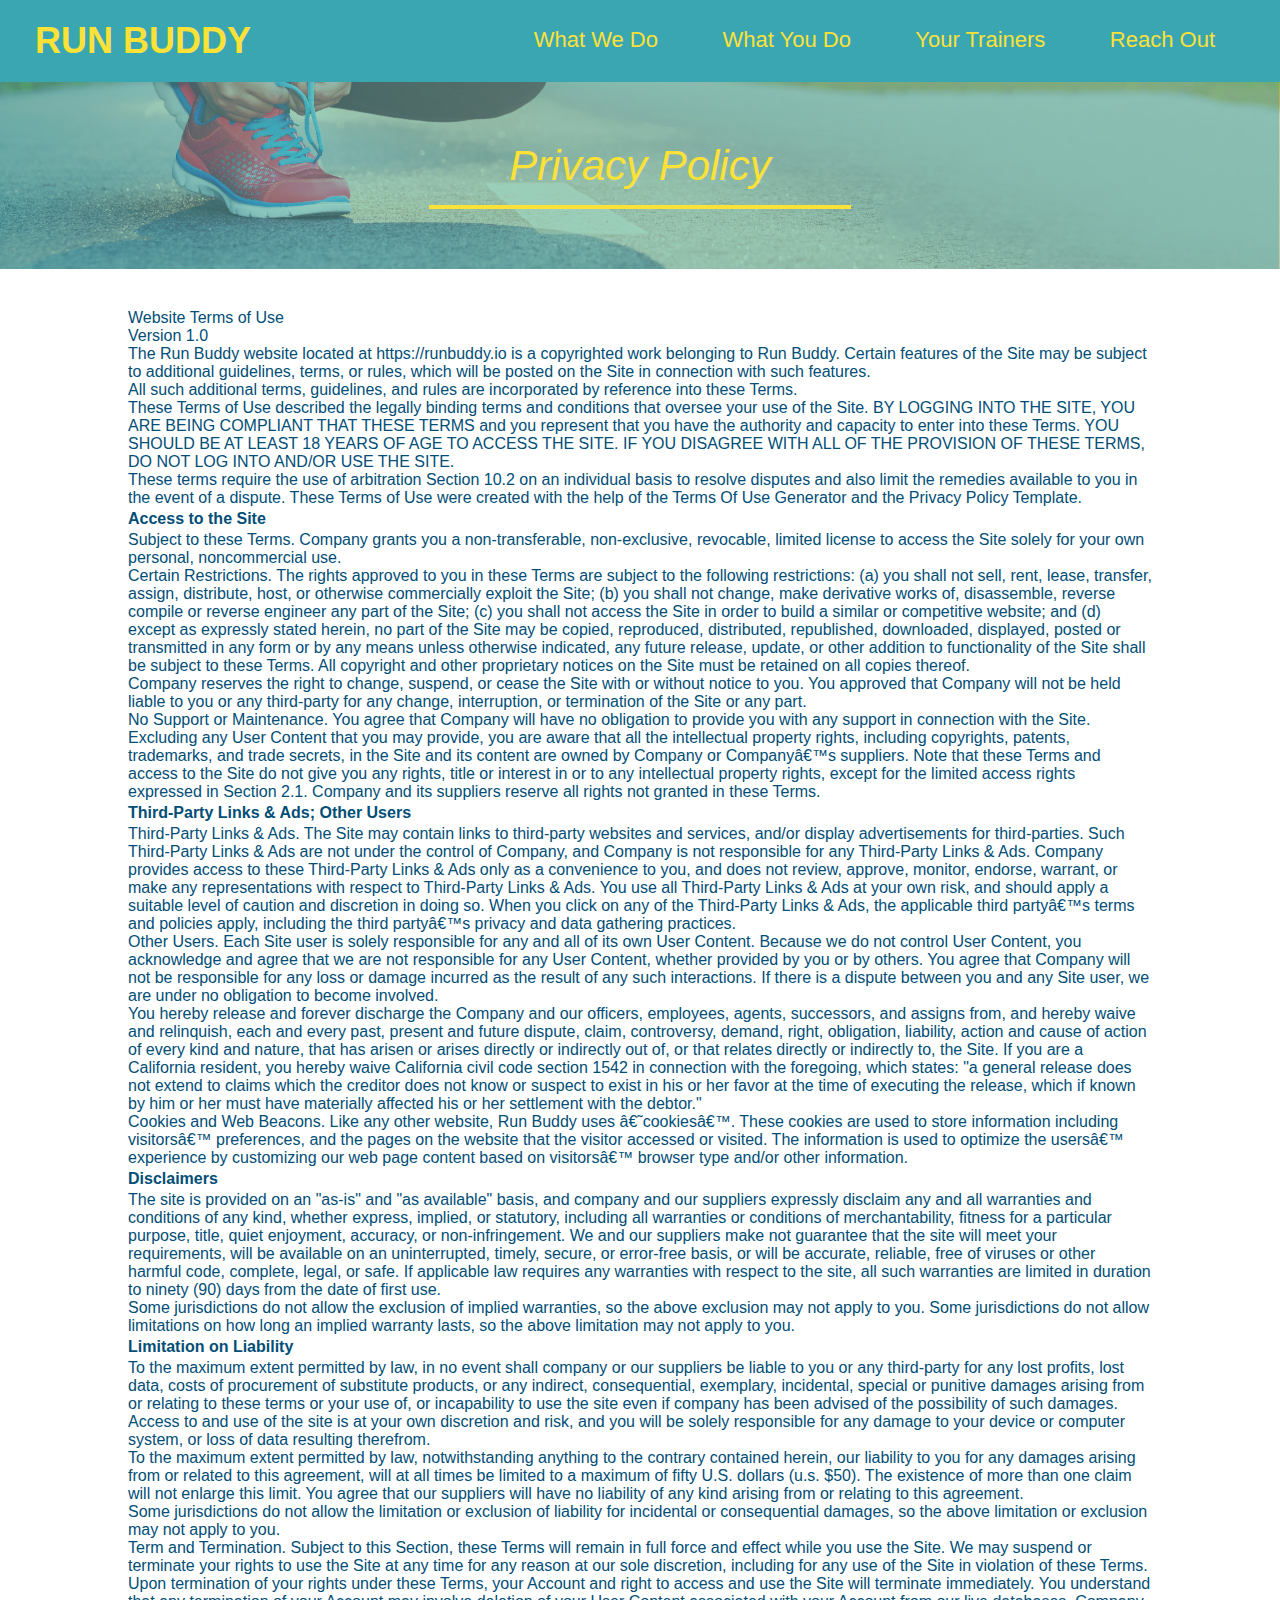
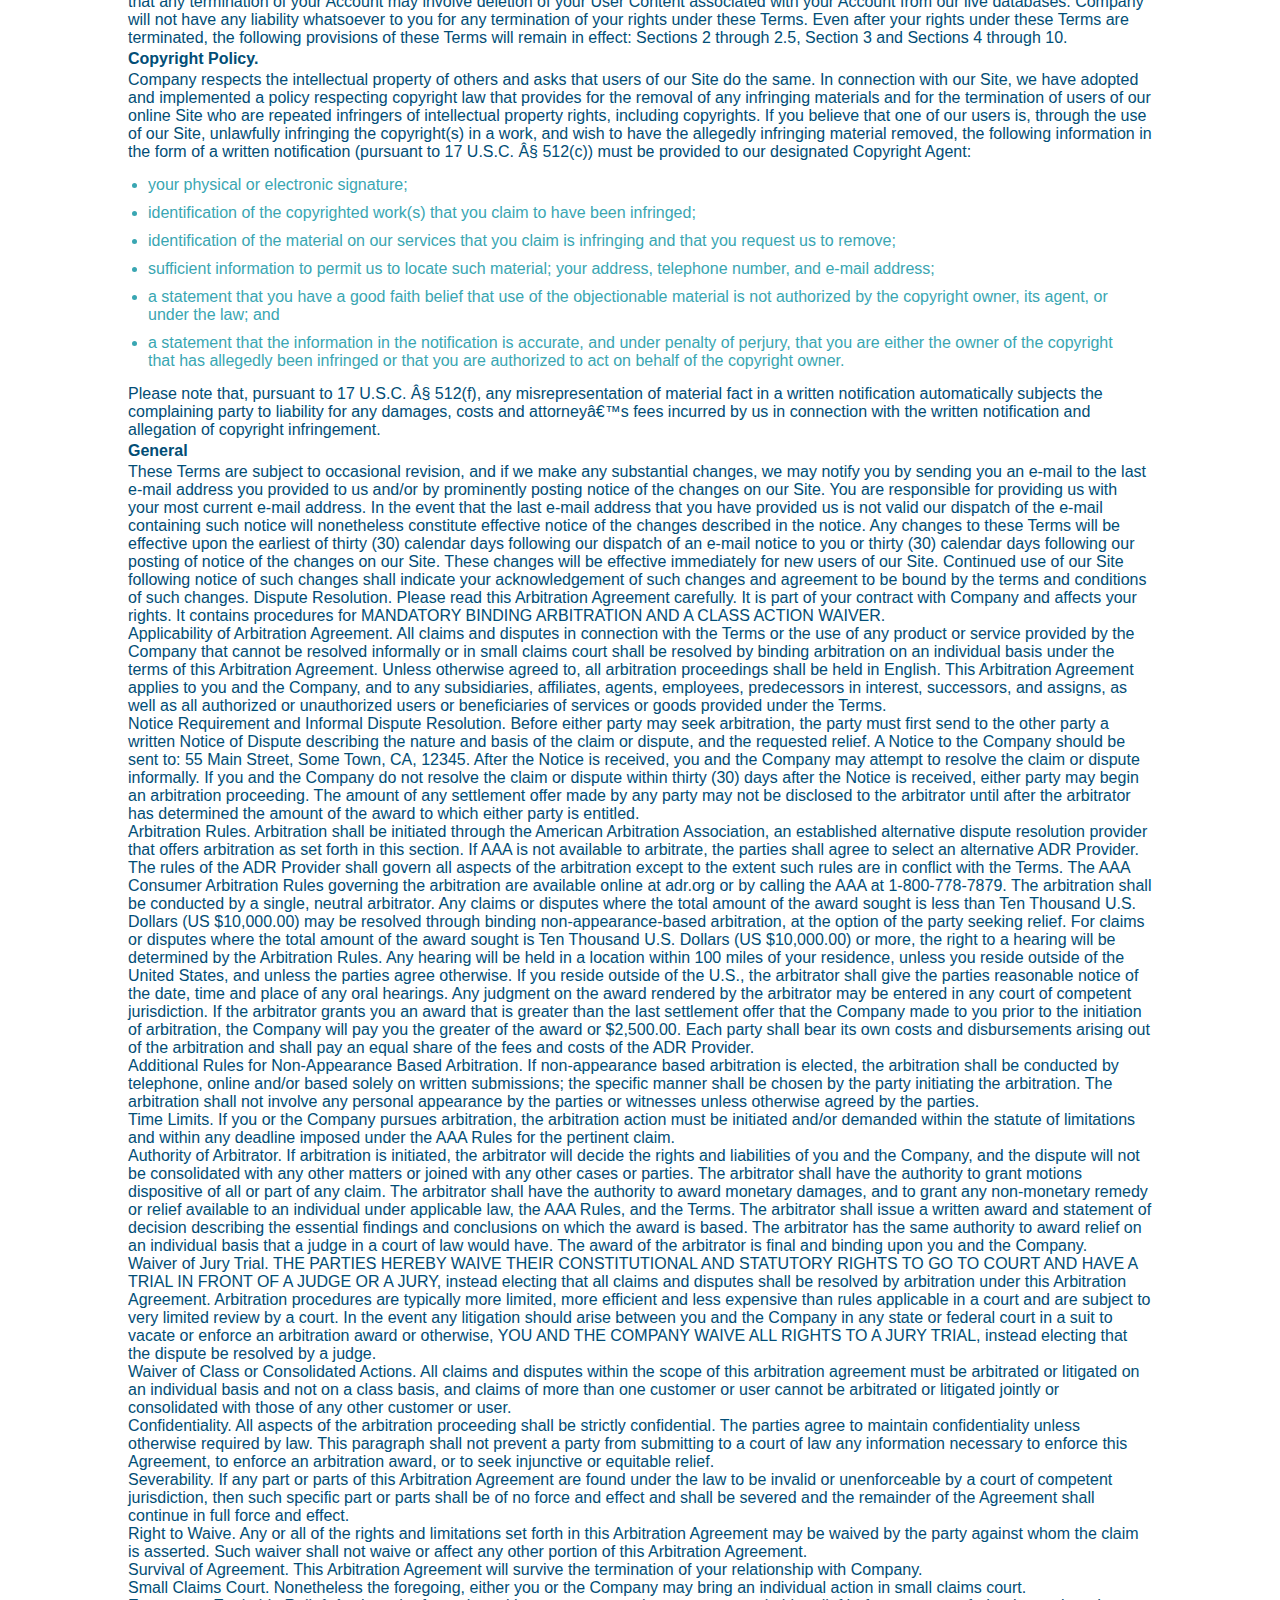
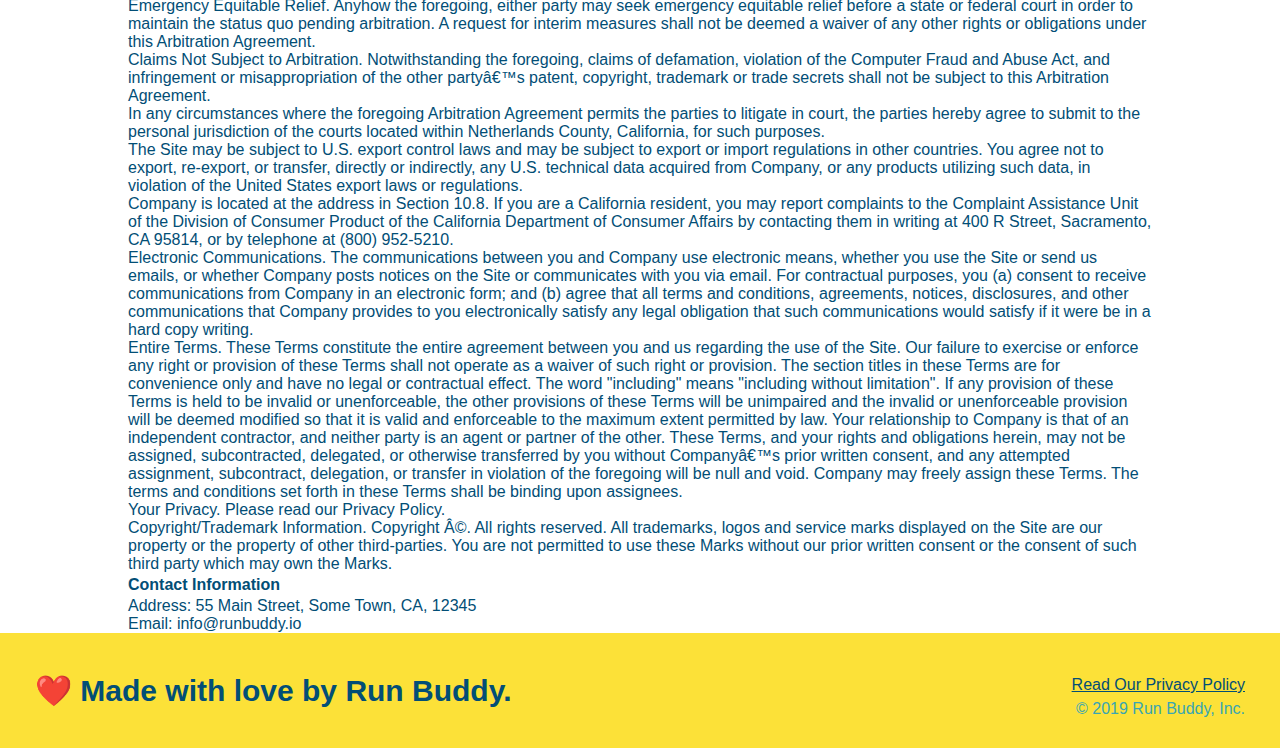
==== privacy-policy.html @ bd20d8b0 "privacy policy" ====
<!DOCTYPE html>
<html lang="en" html>
    <head>
        <meta charset="UTF-8"/>
        <link rel="stylesheet" href="./assets/css/style.css">
        <link rel="stylesheet" href="./assets/css/secondary-styles.css">
        <title>Privacy Policy - Run Buddy</title>
    </head>
    <body>
        <header>
            <h1>
                <a href="./index.html/">RUN BUDDY</a>
            </h1>
            <nav>
                <ul>
                    <li>
                        <a href="./index.html#what-we-do">What We Do</a>
                    </li>
                    <li>
                        <a href="./index.html#what-you-do">What You Do</a>
                    </li>
                    <li>
                        <a href="./index.html#your-trainers">Your Trainers</a>
                    </li>
                    <li>
                        <a href="./index.html#reach-out">Reach Out</a>
                    </li>
                </ul>
            </nav>
        </header>

        <section class="hero">
            <h2 class="page-title">
                Privacy Policy
            </h2>
        </section>

        <article class="secondary-content">
            <p>
                Website Terms of Use
              </p>
        
              <p>
                Version 1.0
              </p>
        
              <p>
                The Run Buddy website located at https://runbuddy.io is a copyrighted work belonging to Run Buddy. Certain
                features of the Site may be subject to additional guidelines, terms, or rules, which will be posted on the Site
                in connection with such features.
              </p>
        
              <p>
                All such additional terms, guidelines, and rules are incorporated by reference into these Terms.
              </p>
        
              <p>
                These Terms of Use described the legally binding terms and conditions that oversee your use of the Site. BY
                LOGGING INTO THE SITE, YOU ARE BEING COMPLIANT THAT THESE TERMS and you represent that you have the authority
                and capacity to enter into these Terms. YOU SHOULD BE AT LEAST 18 YEARS OF AGE TO ACCESS THE SITE. IF YOU
                DISAGREE WITH ALL OF THE PROVISION OF THESE TERMS, DO NOT LOG INTO AND/OR USE THE SITE.
              </p>
        
              <p>
                These terms require the use of arbitration Section 10.2 on an individual basis to resolve disputes and also
                limit the remedies available to you in the event of a dispute. These Terms of Use were created with the help of
                the Terms Of Use Generator and the Privacy Policy Template.
              </p>
        
              <h3>
                Access to the Site
              </h3>
        
              <p>
                Subject to these Terms. Company grants you a non-transferable, non-exclusive, revocable, limited license to
                access the Site solely for your own personal, noncommercial use.
              </p>
        
              <p>
                Certain Restrictions. The rights approved to you in these Terms are subject to the following restrictions: (a)
                you shall not sell, rent, lease, transfer, assign, distribute, host, or otherwise commercially exploit the Site;
                (b) you shall not change, make derivative works of, disassemble, reverse compile or reverse engineer any part of
                the Site; (c) you shall not access the Site in order to build a similar or competitive website; and (d) except
                as expressly stated herein, no part of the Site may be copied, reproduced, distributed, republished, downloaded,
                displayed, posted or transmitted in any form or by any means unless otherwise indicated, any future release,
                update, or other addition to functionality of the Site shall be subject to these Terms. All copyright and other
                proprietary notices on the Site must be retained on all copies thereof.
              </p>
        
              <p>
                Company reserves the right to change, suspend, or cease the Site with or without notice to you. You approved
                that Company will not be held liable to you or any third-party for any change, interruption, or termination of
                the Site or any part.
              </p>
        
              <p>
                No Support or Maintenance. You agree that Company will have no obligation to provide you with any support in
                connection with the Site.
              </p>
        
              <p>
                Excluding any User Content that you may provide, you are aware that all the intellectual property rights,
                including copyrights, patents, trademarks, and trade secrets, in the Site and its content are owned by Company
                or Companyâ€™s suppliers. Note that these Terms and access to the Site do not give you any rights, title or
                interest in or to any intellectual property rights, except for the limited access rights expressed in Section
                2.1. Company and its suppliers reserve all rights not granted in these Terms.
              </p>
        
              <h3>
                Third-Party Links & Ads; Other Users
              </h3>
        
              <p>
                Third-Party Links & Ads. The Site may contain links to third-party websites and services, and/or display
                advertisements for third-parties. Such Third-Party Links & Ads are not under the control of Company, and Company
                is not responsible for any Third-Party Links & Ads. Company provides access to these Third-Party Links & Ads
                only as a convenience to you, and does not review, approve, monitor, endorse, warrant, or make any
                representations with respect to Third-Party Links & Ads. You use all Third-Party Links & Ads at your own risk,
                and should apply a suitable level of caution and discretion in doing so. When you click on any of the
                Third-Party Links & Ads, the applicable third partyâ€™s terms and policies apply, including the third partyâ€™s
                privacy and data gathering practices.
              </p>
        
              <p>
                Other Users. Each Site user is solely responsible for any and all of its own User Content. Because we do not
                control User Content, you acknowledge and agree that we are not responsible for any User Content, whether
                provided by you or by others. You agree that Company will not be responsible for any loss or damage incurred as
                the result of any such interactions. If there is a dispute between you and any Site user, we are under no
                obligation to become involved.
              </p>
        
              <p>
                You hereby release and forever discharge the Company and our officers, employees, agents, successors, and
                assigns from, and hereby waive and relinquish, each and every past, present and future dispute, claim,
                controversy, demand, right, obligation, liability, action and cause of action of every kind and nature, that has
                arisen or arises directly or indirectly out of, or that relates directly or indirectly to, the Site. If you are
                a California resident, you hereby waive California civil code section 1542 in connection with the foregoing,
                which states: "a general release does not extend to claims which the creditor does not know or suspect to exist
                in his or her favor at the time of executing the release, which if known by him or her must have materially
                affected his or her settlement with the debtor."
              </p>
        
              <p>
                Cookies and Web Beacons. Like any other website, Run Buddy uses â€˜cookiesâ€™. These cookies are used to store
                information including visitorsâ€™ preferences, and the pages on the website that the visitor accessed or visited.
                The information is used to optimize the usersâ€™ experience by customizing our web page content based on visitorsâ€™
                browser type and/or other information.
              </p>
        
              <h3>
                Disclaimers
              </h3>
        
              <p>
                The site is provided on an "as-is" and "as available" basis, and company and our suppliers expressly disclaim
                any and all warranties and conditions of any kind, whether express, implied, or statutory, including all
                warranties or conditions of merchantability, fitness for a particular purpose, title, quiet enjoyment, accuracy,
                or non-infringement. We and our suppliers make not guarantee that the site will meet your requirements, will be
                available on an uninterrupted, timely, secure, or error-free basis, or will be accurate, reliable, free of
                viruses or other harmful code, complete, legal, or safe. If applicable law requires any warranties with respect
                to the site, all such warranties are limited in duration to ninety (90) days from the date of first use.
              </p>
        
              <p>
                Some jurisdictions do not allow the exclusion of implied warranties, so the above exclusion may not apply to
                you. Some jurisdictions do not allow limitations on how long an implied warranty lasts, so the above limitation
                may not apply to you.
              </p>
        
              <h3>
                Limitation on Liability
              </h3>
        
              <p>
                To the maximum extent permitted by law, in no event shall company or our suppliers be liable to you or any
                third-party for any lost profits, lost data, costs of procurement of substitute products, or any indirect,
                consequential, exemplary, incidental, special or punitive damages arising from or relating to these terms or
                your use of, or incapability to use the site even if company has been advised of the possibility of such
                damages. Access to and use of the site is at your own discretion and risk, and you will be solely responsible
                for any damage to your device or computer system, or loss of data resulting therefrom.
              </p>
        
              <p>
                To the maximum extent permitted by law, notwithstanding anything to the contrary contained herein, our liability
                to you for any damages arising from or related to this agreement, will at all times be limited to a maximum of
                fifty U.S. dollars (u.s. $50). The existence of more than one claim will not enlarge this limit. You agree that
                our suppliers will have no liability of any kind arising from or relating to this agreement.
              </p>
        
              <p>
                Some jurisdictions do not allow the limitation or exclusion of liability for incidental or consequential
                damages, so the above limitation or exclusion may not apply to you.
              </p>
        
              <p>
                Term and Termination. Subject to this Section, these Terms will remain in full force and effect while you use
                the Site. We may suspend or terminate your rights to use the Site at any time for any reason at our sole
                discretion, including for any use of the Site in violation of these Terms. Upon termination of your rights under
                these Terms, your Account and right to access and use the Site will terminate immediately. You understand that
                any termination of your Account may involve deletion of your User Content associated with your Account from our
                live databases. Company will not have any liability whatsoever to you for any termination of your rights under
                these Terms. Even after your rights under these Terms are terminated, the following provisions of these Terms
                will remain in effect: Sections 2 through 2.5, Section 3 and Sections 4 through 10.
              </p>
        
              <h3>
                Copyright Policy.
              </h3>
        
              <p>
                Company respects the intellectual property of others and asks that users of our Site do the same. In connection
                with our Site, we have adopted and implemented a policy respecting copyright law that provides for the removal
                of any infringing materials and for the termination of users of our online Site who are repeated infringers of
                intellectual property rights, including copyrights. If you believe that one of our users is, through the use of
                our Site, unlawfully infringing the copyright(s) in a work, and wish to have the allegedly infringing material
                removed, the following information in the form of a written notification (pursuant to 17 U.S.C. Â§ 512(c)) must
                be provided to our designated Copyright Agent:
              </p>
        
              <ul>
                <li>
                  your physical or electronic signature;
                </li>
                <li>
                  identification of the copyrighted work(s) that you claim to have been infringed;
                </li>
                <li>
                  identification of the material on our services that you claim is infringing and that you request us to remove;
                </li>
                <li>
                  sufficient information to permit us to locate such material; your address, telephone number, and e-mail
                  address;
                </li>
                <li>
                  a statement that you have a good faith belief that use of the objectionable material is not authorized by the
                  copyright owner, its agent, or under the law; and
                </li>
                <li>
                  a statement that the information in the notification is accurate, and under penalty of perjury, that you are
                  either the owner of the copyright that has allegedly been infringed or that you are authorized to act on
                  behalf of the copyright owner.
                </li>
              </ul>
        
              <p>
                Please note that, pursuant to 17 U.S.C. Â§ 512(f), any misrepresentation of material fact in a written
                notification automatically subjects the complaining party to liability for any damages, costs and attorneyâ€™s
                fees incurred by us in connection with the written notification and allegation of copyright infringement.
              </p>
        
              <h3>
                General
              </h3>
        
              <p>
                These Terms are subject to occasional revision, and if we make any substantial changes, we may notify you by
                sending you an e-mail to the last e-mail address you provided to us and/or by prominently posting notice of the
                changes on our Site. You are responsible for providing us with your most current e-mail address. In the event
                that the last e-mail address that you have provided us is not valid our dispatch of the e-mail containing such
                notice will nonetheless constitute effective notice of the changes described in the notice. Any changes to these
                Terms will be effective upon the earliest of thirty (30) calendar days following our dispatch of an e-mail
                notice to you or thirty (30) calendar days following our posting of notice of the changes on our Site. These
                changes will be effective immediately for new users of our Site. Continued use of our Site following notice of
                such changes shall indicate your acknowledgement of such changes and agreement to be bound by the terms and
                conditions of such changes. Dispute Resolution. Please read this Arbitration Agreement carefully. It is part of
                your contract with Company and affects your rights. It contains procedures for MANDATORY BINDING ARBITRATION AND
                A CLASS ACTION WAIVER.
              </p>
        
              <p>
                Applicability of Arbitration Agreement. All claims and disputes in connection with the Terms or the use of any
                product or service provided by the Company that cannot be resolved informally or in small claims court shall be
                resolved by binding arbitration on an individual basis under the terms of this Arbitration Agreement. Unless
                otherwise agreed to, all arbitration proceedings shall be held in English. This Arbitration Agreement applies to
                you and the Company, and to any subsidiaries, affiliates, agents, employees, predecessors in interest,
                successors, and assigns, as well as all authorized or unauthorized users or beneficiaries of services or goods
                provided under the Terms.
              </p>
        
              <p>
                Notice Requirement and Informal Dispute Resolution. Before either party may seek arbitration, the party must
                first send to the other party a written Notice of Dispute describing the nature and basis of the claim or
                dispute, and the requested relief. A Notice to the Company should be sent to: 55 Main Street, Some Town, CA,
                12345. After the Notice is received, you and the Company may attempt to resolve the claim or dispute informally.
                If you and the Company do not resolve the claim or dispute within thirty (30) days after the Notice is received,
                either party may begin an arbitration proceeding. The amount of any settlement offer made by any party may not
                be disclosed to the arbitrator until after the arbitrator has determined the amount of the award to which either
                party is entitled.
              </p>
        
              <p>
                Arbitration Rules. Arbitration shall be initiated through the American Arbitration Association, an established
                alternative dispute resolution provider that offers arbitration as set forth in this section. If AAA is not
                available to arbitrate, the parties shall agree to select an alternative ADR Provider. The rules of the ADR
                Provider shall govern all aspects of the arbitration except to the extent such rules are in conflict with the
                Terms. The AAA Consumer Arbitration Rules governing the arbitration are available online at adr.org or by
                calling the AAA at 1-800-778-7879. The arbitration shall be conducted by a single, neutral arbitrator. Any
                claims or disputes where the total amount of the award sought is less than Ten Thousand U.S. Dollars (US
                $10,000.00) may be resolved through binding non-appearance-based arbitration, at the option of the party seeking
                relief. For claims or disputes where the total amount of the award sought is Ten Thousand U.S. Dollars (US
                $10,000.00) or more, the right to a hearing will be determined by the Arbitration Rules. Any hearing will be
                held in a location within 100 miles of your residence, unless you reside outside of the United States, and
                unless the parties agree otherwise. If you reside outside of the U.S., the arbitrator shall give the parties
                reasonable notice of the date, time and place of any oral hearings. Any judgment on the award rendered by the
                arbitrator may be entered in any court of competent jurisdiction. If the arbitrator grants you an award that is
                greater than the last settlement offer that the Company made to you prior to the initiation of arbitration, the
                Company will pay you the greater of the award or $2,500.00. Each party shall bear its own costs and
                disbursements arising out of the arbitration and shall pay an equal share of the fees and costs of the ADR
                Provider.
              </p>
        
              <p>
                Additional Rules for Non-Appearance Based Arbitration. If non-appearance based arbitration is elected, the
                arbitration shall be conducted by telephone, online and/or based solely on written submissions; the specific
                manner shall be chosen by the party initiating the arbitration. The arbitration shall not involve any personal
                appearance by the parties or witnesses unless otherwise agreed by the parties.
              </p>
        
              <p>
                Time Limits. If you or the Company pursues arbitration, the arbitration action must be initiated and/or demanded
                within the statute of limitations and within any deadline imposed under the AAA Rules for the pertinent claim.
              </p>
        
              <p>
                Authority of Arbitrator. If arbitration is initiated, the arbitrator will decide the rights and liabilities of
                you and the Company, and the dispute will not be consolidated with any other matters or joined with any other
                cases or parties. The arbitrator shall have the authority to grant motions dispositive of all or part of any
                claim. The arbitrator shall have the authority to award monetary damages, and to grant any non-monetary remedy
                or relief available to an individual under applicable law, the AAA Rules, and the Terms. The arbitrator shall
                issue a written award and statement of decision describing the essential findings and conclusions on which the
                award is based. The arbitrator has the same authority to award relief on an individual basis that a judge in a
                court of law would have. The award of the arbitrator is final and binding upon you and the Company.
              </p>
        
              <p>
                Waiver of Jury Trial. THE PARTIES HEREBY WAIVE THEIR CONSTITUTIONAL AND STATUTORY RIGHTS TO GO TO COURT AND HAVE
                A TRIAL IN FRONT OF A JUDGE OR A JURY, instead electing that all claims and disputes shall be resolved by
                arbitration under this Arbitration Agreement. Arbitration procedures are typically more limited, more efficient
                and less expensive than rules applicable in a court and are subject to very limited review by a court. In the
                event any litigation should arise between you and the Company in any state or federal court in a suit to vacate
                or enforce an arbitration award or otherwise, YOU AND THE COMPANY WAIVE ALL RIGHTS TO A JURY TRIAL, instead
                electing that the dispute be resolved by a judge.
              </p>
        
              <p>
                Waiver of Class or Consolidated Actions. All claims and disputes within the scope of this arbitration agreement
                must be arbitrated or litigated on an individual basis and not on a class basis, and claims of more than one
                customer or user cannot be arbitrated or litigated jointly or consolidated with those of any other customer or
                user.
              </p>
        
              <p>
                Confidentiality. All aspects of the arbitration proceeding shall be strictly confidential. The parties agree to
                maintain confidentiality unless otherwise required by law. This paragraph shall not prevent a party from
                submitting to a court of law any information necessary to enforce this Agreement, to enforce an arbitration
                award, or to seek injunctive or equitable relief.
              </p>
        
              <p>
                Severability. If any part or parts of this Arbitration Agreement are found under the law to be invalid or
                unenforceable by a court of competent jurisdiction, then such specific part or parts shall be of no force and
                effect and shall be severed and the remainder of the Agreement shall continue in full force and effect.
              </p>
        
              <p>
                Right to Waive. Any or all of the rights and limitations set forth in this Arbitration Agreement may be waived
                by the party against whom the claim is asserted. Such waiver shall not waive or affect any other portion of this
                Arbitration Agreement.
              </p>
        
              <p>
                Survival of Agreement. This Arbitration Agreement will survive the termination of your relationship with
                Company.
              </p>
        
              <p>
                Small Claims Court. Nonetheless the foregoing, either you or the Company may bring an individual action in small
                claims court.
              </p>
        
              <p>
                Emergency Equitable Relief. Anyhow the foregoing, either party may seek emergency equitable relief before a
                state or federal court in order to maintain the status quo pending arbitration. A request for interim measures
                shall not be deemed a waiver of any other rights or obligations under this Arbitration Agreement.
              </p>
        
              <p>
                Claims Not Subject to Arbitration. Notwithstanding the foregoing, claims of defamation, violation of the
                Computer Fraud and Abuse Act, and infringement or misappropriation of the other partyâ€™s patent, copyright,
                trademark or trade secrets shall not be subject to this Arbitration Agreement.
              </p>
        
              <p>
                In any circumstances where the foregoing Arbitration Agreement permits the parties to litigate in court, the
                parties hereby agree to submit to the personal jurisdiction of the courts located within Netherlands County,
                California, for such purposes.
              </p>
        
              <p>
                The Site may be subject to U.S. export control laws and may be subject to export or import regulations in other
                countries. You agree not to export, re-export, or transfer, directly or indirectly, any U.S. technical data
                acquired from Company, or any products utilizing such data, in violation of the United States export laws or
                regulations.
              </p>
        
              <p>
                Company is located at the address in Section 10.8. If you are a California resident, you may report complaints
                to the Complaint Assistance Unit of the Division of Consumer Product of the California Department of Consumer
                Affairs by contacting them in writing at 400 R Street, Sacramento, CA 95814, or by telephone at (800) 952-5210.
              </p>
        
              <p>
                Electronic Communications. The communications between you and Company use electronic means, whether you use the
                Site or send us emails, or whether Company posts notices on the Site or communicates with you via email. For
                contractual purposes, you (a) consent to receive communications from Company in an electronic form; and (b)
                agree that all terms and conditions, agreements, notices, disclosures, and other communications that Company
                provides to you electronically satisfy any legal obligation that such communications would satisfy if it were be
                in a hard copy writing.
              </p>
        
              <p>
                Entire Terms. These Terms constitute the entire agreement between you and us regarding the use of the Site. Our
                failure to exercise or enforce any right or provision of these Terms shall not operate as a waiver of such right
                or provision. The section titles in these Terms are for convenience only and have no legal or contractual
                effect. The word "including" means "including without limitation". If any provision of these Terms is held to be
                invalid or unenforceable, the other provisions of these Terms will be unimpaired and the invalid or
                unenforceable provision will be deemed modified so that it is valid and enforceable to the maximum extent
                permitted by law. Your relationship to Company is that of an independent contractor, and neither party is an
                agent or partner of the other. These Terms, and your rights and obligations herein, may not be assigned,
                subcontracted, delegated, or otherwise transferred by you without Companyâ€™s prior written consent, and any
                attempted assignment, subcontract, delegation, or transfer in violation of the foregoing will be null and void.
                Company may freely assign these Terms. The terms and conditions set forth in these Terms shall be binding upon
                assignees.
              </p>
        
              <p>
                Your Privacy. Please read our Privacy Policy.
              </p>
        
              <p>
                Copyright/Trademark Information. Copyright Â©. All rights reserved. All trademarks, logos and service marks
                displayed on the Site are our property or the property of other third-parties. You are not permitted to use
                these Marks without our prior written consent or the consent of such third party which may own the Marks.
              </p>
        
              <h3>
                Contact Information
              </h3>
        
              <p>
                Address: 55 Main Street, Some Town, CA, 12345
              </p>
        
              <p>
                Email: info@runbuddy.io
              </p>
        </article>

        <!--footer -->
        <footer>
            <h2>❤️ Made with love by Run Buddy.</h2>
            <div>
                <a href=#>Read Our Privacy Policy</a><br />
                &copy; 2019 Run Buddy, Inc.
            </div>
        </footer>
    </body>
</html>
---- assets/css/style.css ----
*{
    margin: 0;
    padding: 0;
    box-sizing: border-box;
}

body {
    color: #39a6b2;
    font-family: Helvetica, Arial, sans-serif;
}

header {
    padding: 20px 35px;
    background-color: #39a6b2;
}

header h1 {
    font-weight: bold;
    font-size: 36px;
    color: 3fce138;
    margin: 0;
    display:inline;
    }

header a {
    text-decoration: none;
    color: #fce138;
}

header nav {
    float:right;
    margin: 7px 0;
}

header nav ul li {
    display: inline;
}

header nav ul li a {
    margin: 0 30px;
    font-weight: lighter;
    font-size: 22px;
}

footer {
    background: #fce138;
    width: 100%;
    padding: 40px 35px;
}

footer h2 {
    display: inline;
    color: #024e76;
    font-size: 30px;
    margin: 0;
}

footer div {
    float:right;
    line-height: 1.5;
    text-align: right;
}

footer a {
    color:#024e76;
}

section {
    padding: 60px;
}

/* Hero Style Start*/
.hero {
    background-image: url("../images/hero-bg.jpg");
    height: 600px;
    background-size: cover;
    background-position: center;
    position: relative;
}
/* Hero Style End */


/*Hero-Form Style Start*/
.hero-form {
    border: solid 3px #024e76;
    background-color: #fce138;
    padding: 20px;
    width: 500px;
    color: #024e76;
    position: absolute;
    bottom: 120px;
    right: 140px;
}

.hero-form h3 {
    font-size: 24px;
    margin: 0;
}
.hero-form p {
    margin: 5px 0 15px 0;
}

.form-input {
    border:1px solid #024e76;
    display: block;
    padding: 7px 15px;
    font-size: 16px;
    color: #024e76;
    width: 100%;
    margin-bottom: 15px;
}

.hero-form label {
    margin: 0 5px;
}

.hero-form button {
    font-size: 16px;
    color: #fce138;
    background-color: #024e76;
    padding: 10px 20px;
    border: none;
}
/*Hero-Form Style End*/
.intro {
    text-align: center;
}

.intro p {
    margin: 0 auto;
    line-height: 1.7;
    color: #39a6b2;
    width: 80%;
    font-size: 20px;
}

.steps {
    text-align: center;
    background: #fce138;
}

.steps div {
    margin-bottom: 80px;
}

.steps img {
    width: 15%;
    margin: 10px 0;
}

.steps h3 {
    color: #024e76;
    font-size: 46px;
    margin-top: 10px;
}

.steps p {
    color: #39a6b2;
    font-size: 23px;
}

.steps span {
    font-size: 38px;
}

.section-title {
    font-size: 55px;
    color: #024e76;
    margin-bottom: 35px;
    padding: 0 100px 20px 100px;
    display: inline-block;
    border-bottom: 3px solid;
}

.primary-border {
    border-color: #fce138;
}

.secondary-border {
    border-color: #39a6b2;
}

/*Meet the Trainers*/
.trainers {
    text-align: center;
}

.trainer {
    width: 900px;
    margin: 0 auto 30px auto;
    background: #024e76;
    color: #fce138;
    overflow: auto;
}

.trainer img {
    width: 35%;
    float: left;
}

.trainer-bio {
    padding: 35px;
    float: left;
    width: 65%;
}

.trainer-bio h3 {
    font-size: 32px;
    margin-bottom: 8px;
}

.trainer-bio h4 {
    font-weight: lighter;
    font-size: 26px;
    margin-bottom: 25px;
}

.trainer-bio p {
    font-size: 17px;
    line-height: 1.3;
}
/*End Meet The Trainers*/

.text-left {
    text-align: left;
}

.text-right {
    text-align: right;
}

/*Reach out Section*/
.contact {
    text-align: center;
    background: #024e76;
}

.contact h2 {
    color: #fce138
}

.contact-info iframe {
    width: 400px;
    height: 400px;
}

.contact-info div {
    width: 410px;
    display: inline-block;
    vertical-align: top;
    text-align: left;
    margin: 30px 0 0 60px;
    color: white;
}

.contact-info h3 {
    color: #fce138;
    font-size: 32px;
}

.contact p, .contact-info address {
    margin: 20px 0;
    line-height: 1.5;
    font-size: 20px;
    font-style: normal;
}

.contact-info a {
    color: #fce138;
}
/*End Reach Out Section*/
---- assets/css/secondary-styles.css ----
.hero {
    background-position: bottom;
    height: auto;
    text-align: center;
    margin-bottom: 40px;
}

.page-title {
    color: #fce138;
    display: inline-block;
    border-bottom: 4px solid #fce138;
    padding: 0px 80px 15px 80px;
    font-weight: normal;
    font-size: 42px;
    font-style: italic;
}

.secondary-content {
    width: 80%;
    margin: auto;
    color: #024e76;
    }

.secondary-content h3 {
    font-size: 16px;
    line-height: 1.5;
    margin: auto;
}

.secondary-content ul {
    margin: 15px 20px;
}

.secondary-content li {
    color: #39a6b2;
    margin: 10px 0px;
}
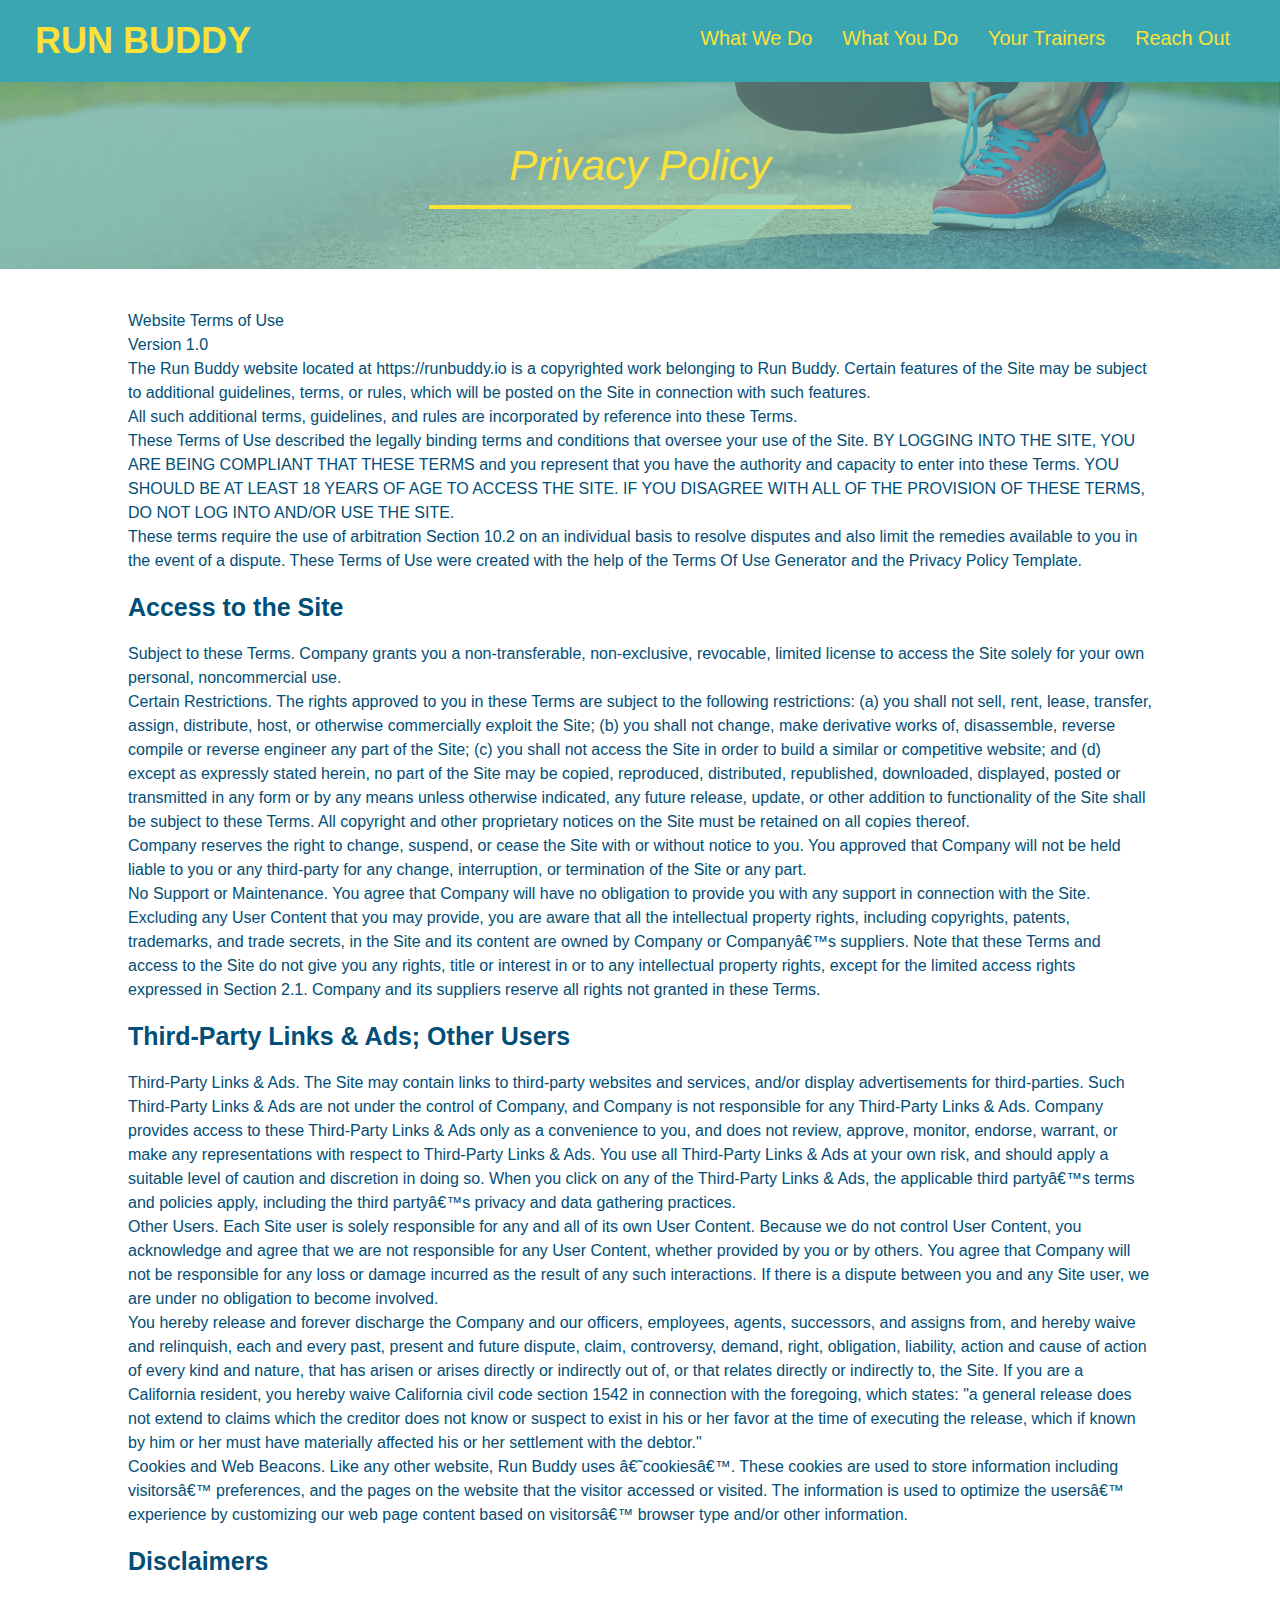
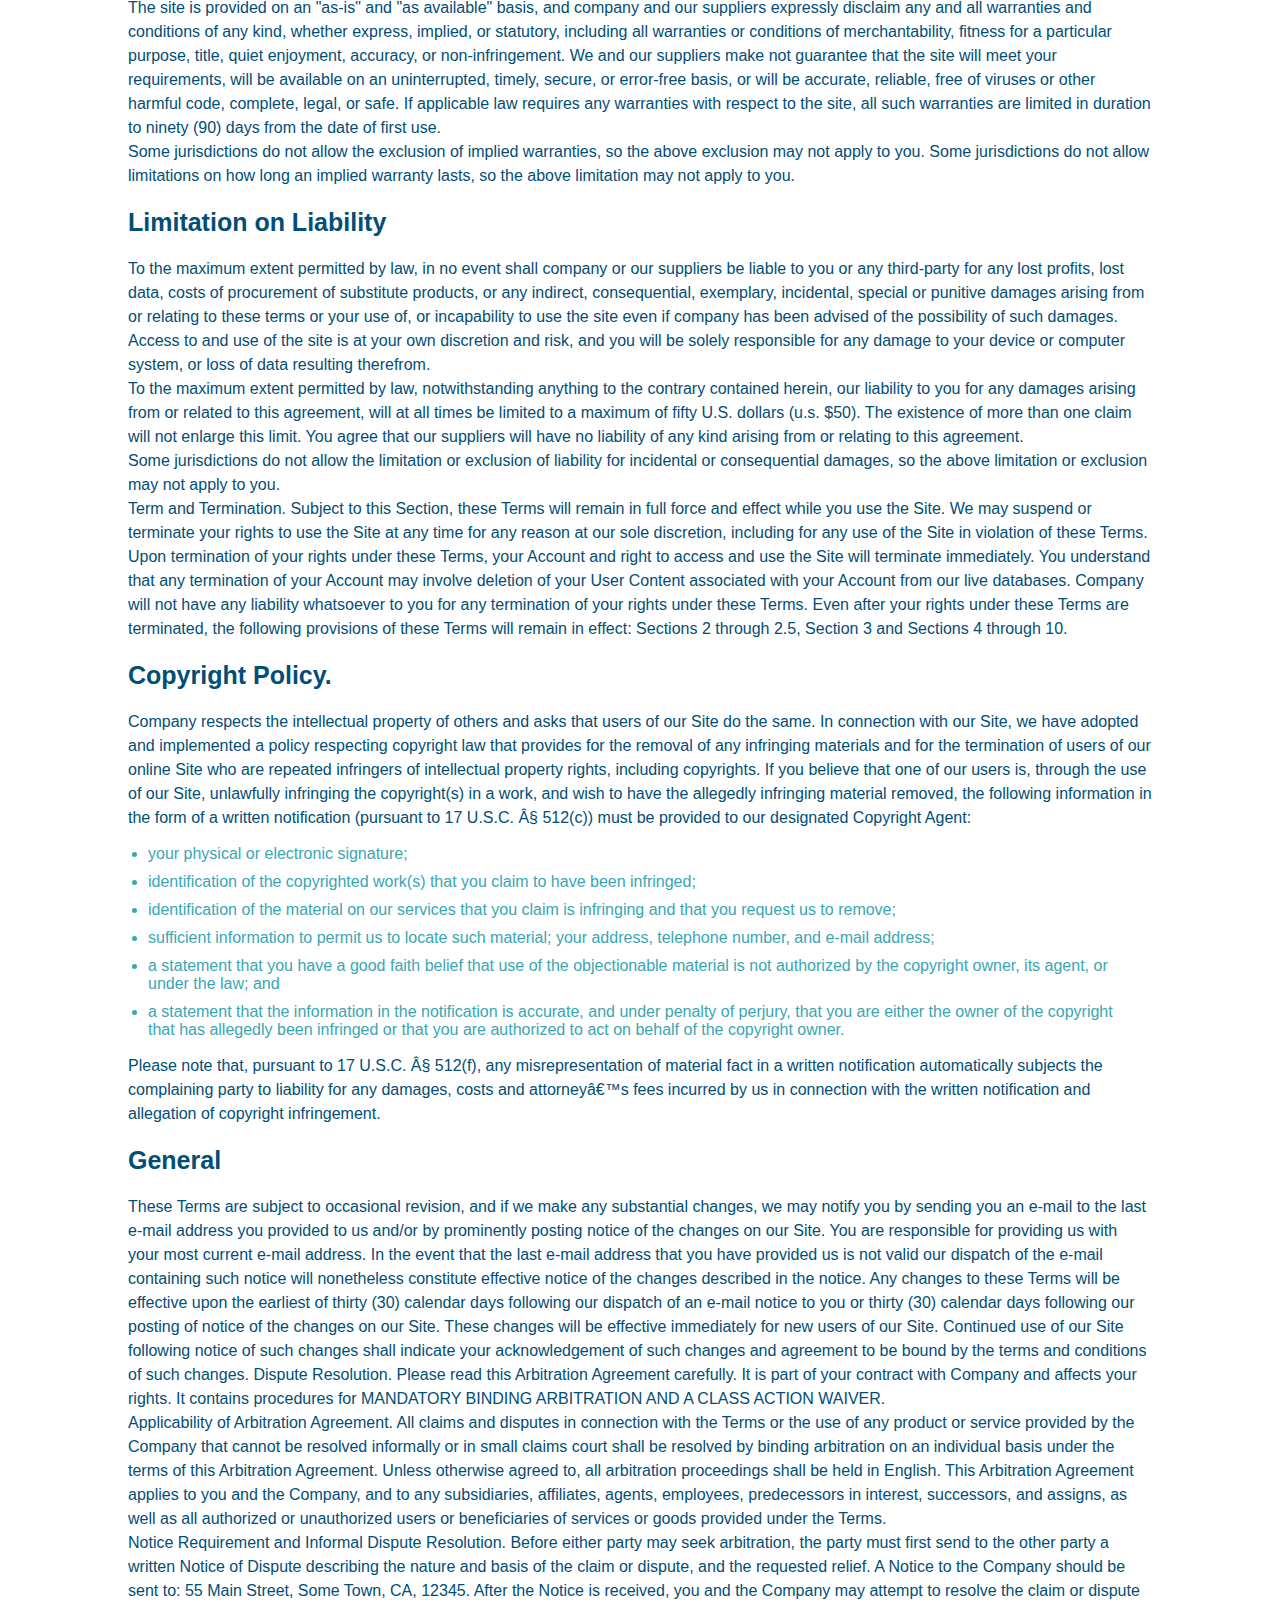
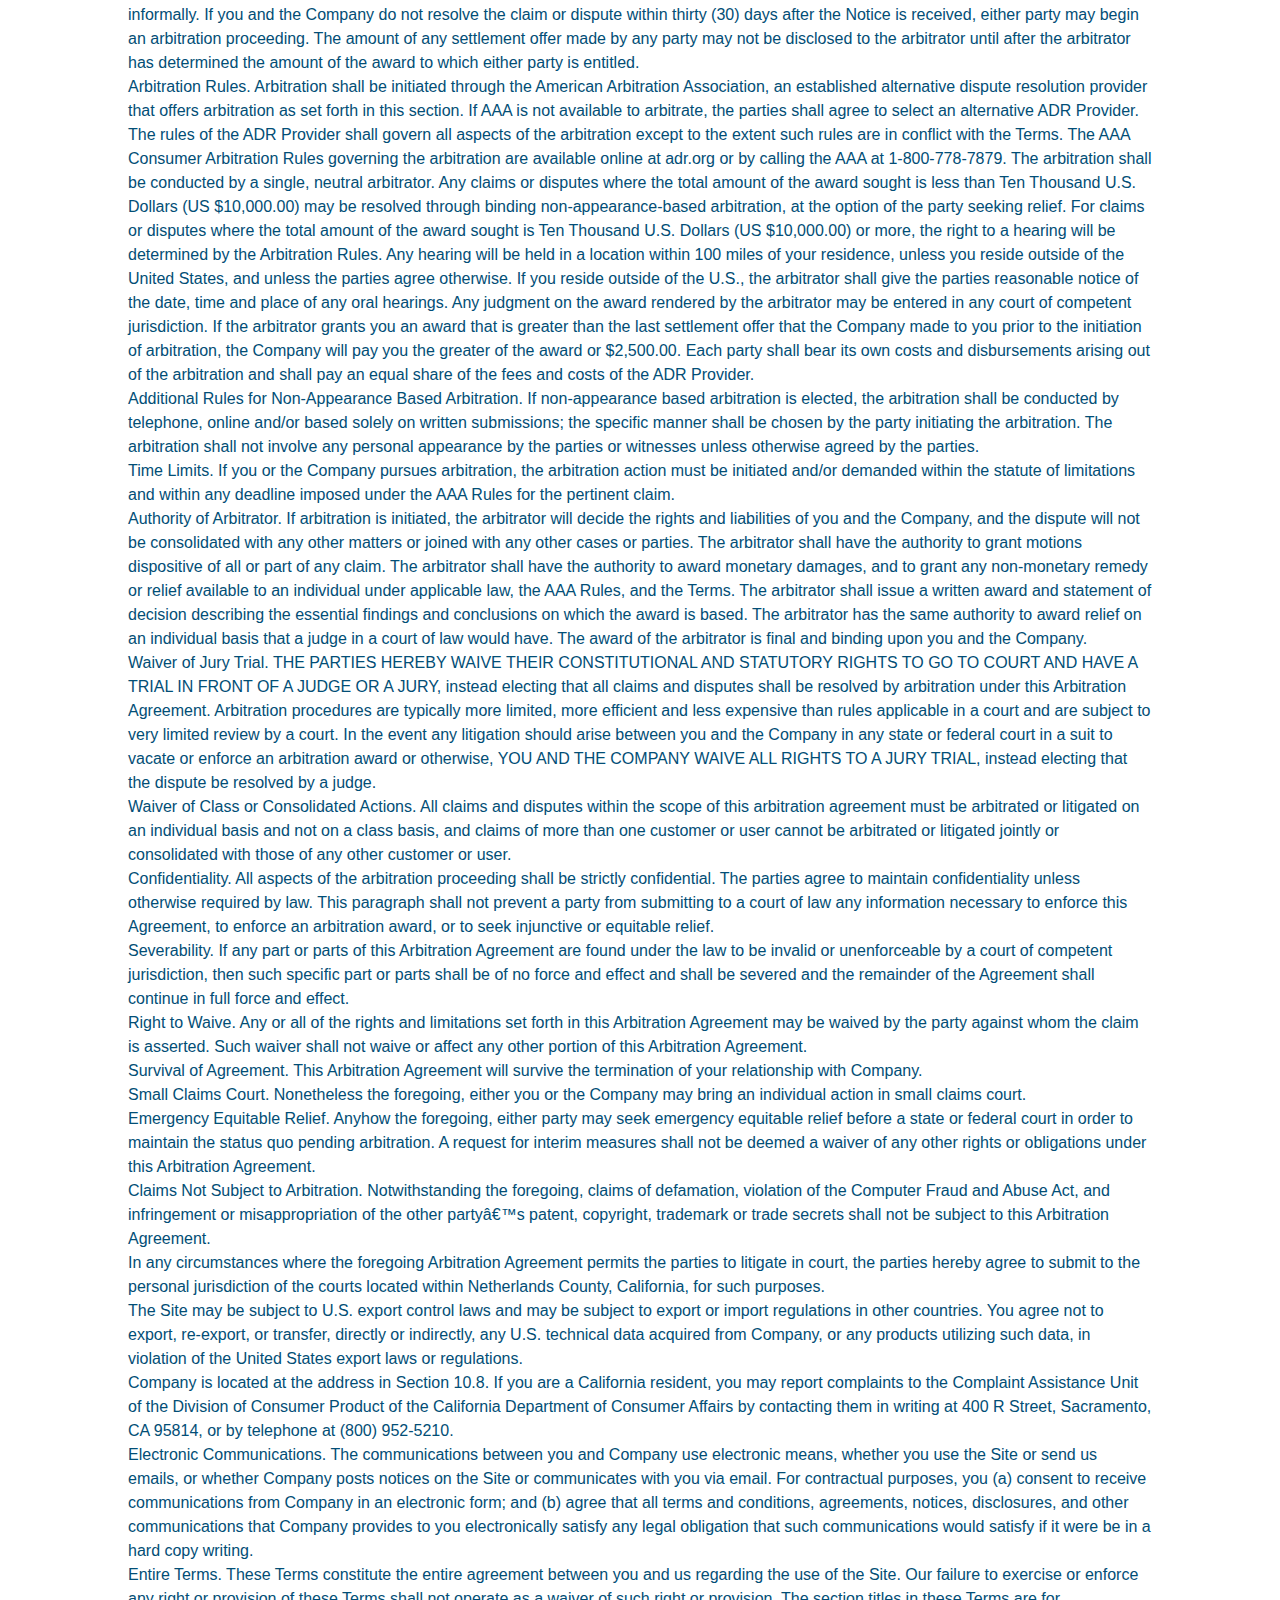
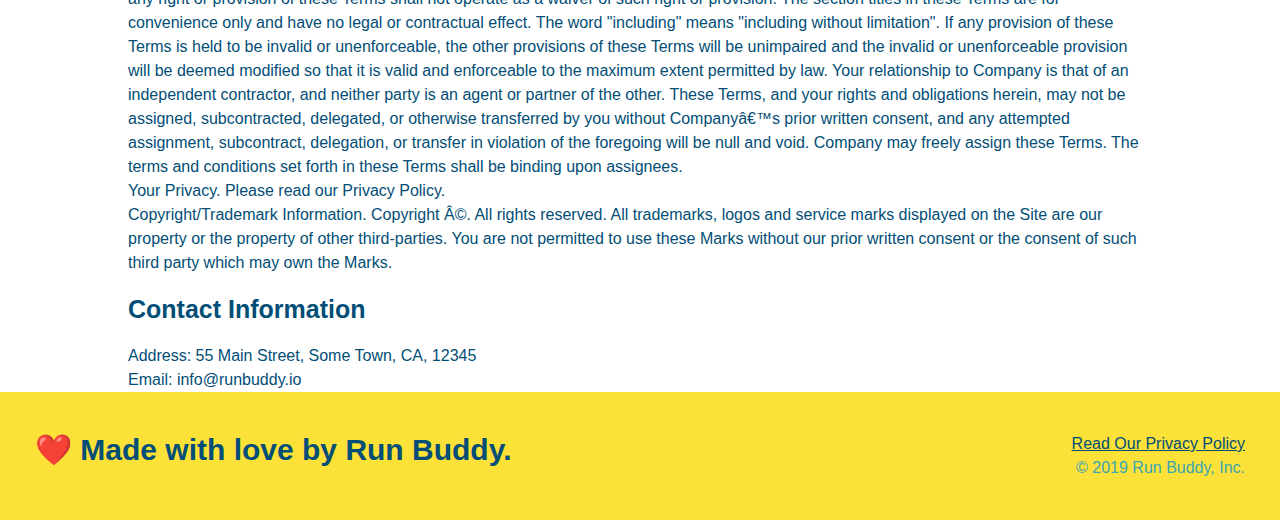
==== commit b4197365: "mobile css updates" ====
--- a/privacy-policy.html
+++ b/privacy-policy.html
@@ -4,6 +4,7 @@
         <meta charset="UTF-8"/>
         <link rel="stylesheet" href="./assets/css/style.css">
         <link rel="stylesheet" href="./assets/css/secondary-styles.css">
+        <meta name="viewport" content="width=device-width, initial-scale=1.0" />
         <title>Privacy Policy - Run Buddy</title>
     </head>
     <body>
--- a/assets/css/style.css
+++ b/assets/css/style.css
@@ -12,6 +12,9 @@
 header {
     padding: 20px 35px;
     background-color: #39a6b2;
+    display: flex;
+    justify-content: space-between;
+    flex-wrap: wrap;
 }
 
 header h1 {
@@ -19,7 +22,6 @@
     font-size: 36px;
     color: 3fce138;
     margin: 0;
-    display:inline;
     }
 
 header a {
@@ -28,35 +30,39 @@
 }
 
 header nav {
-    float:right;
     margin: 7px 0;
 }
 
-header nav ul li {
-    display: inline;
+header nav ul {
+    display: flex;
+    flex-wrap: wrap;
+    justify-content: space-between;
+    align-items: center;
+    list-style: none;
 }
 
 header nav ul li a {
-    margin: 0 30px;
+    padding: 10px 15px;
     font-weight: lighter;
-    font-size: 22px;
+    font-size: 1.55vw;
 }
 
 footer {
     background: #fce138;
     width: 100%;
     padding: 40px 35px;
+    display: flex;
+    justify-content: space-between;
+    flex-wrap: wrap;
 }
 
 footer h2 {
-    display: inline;
     color: #024e76;
     font-size: 30px;
     margin: 0;
 }
 
 footer div {
-    float:right;
     line-height: 1.5;
     text-align: right;
 }
@@ -72,10 +78,27 @@
 /* Hero Style Start*/
 .hero {
     background-image: url("../images/hero-bg.jpg");
-    height: 600px;
     background-size: cover;
     background-position: center;
-    position: relative;
+    display: flex;
+    justify-content: center;
+    flex-wrap: wrap;
+    align-items: flex-start;
+}
+
+.hero-cta {
+    width: 35%;
+    text-align: right;
+    margin: 3.5%;
+    color: #fff;
+    font-size: 18px;
+    line-height: 1.2;
+}
+
+.hero-cta h2 {
+    font-style: italic;
+    font-size:55px;
+    color: #fce138;
 }
 /* Hero Style End */
 
@@ -85,11 +108,9 @@
     border: solid 3px #024e76;
     background-color: #fce138;
     padding: 20px;
-    width: 500px;
-    color: #024e76;
-    position: absolute;
-    bottom: 120px;
-    right: 140px;
+    color: #024e76;
+    width: 40%;
+    margin: 3.5%;
 }
 
 .hero-form h3 {
@@ -122,54 +143,75 @@
     border: none;
 }
 /*Hero-Form Style End*/
-.intro {
-    text-align: center;
-}
-
 .intro p {
     margin: 0 auto;
     line-height: 1.7;
     color: #39a6b2;
     width: 80%;
     font-size: 20px;
+    text-align: center;
 }
 
 .steps {
+    background: #fce138;
+}
+
+.step {
+    margin: 50px auto;
+    padding-bottom: 50px;
+    width: 80%;
+    border-bottom: 1px solid #39a6b2;
+    display:flex;
+    flex-wrap: wrap;
+    align-items: center;
+    justify-content: space-between;
+}
+
+.step h3 {
+    color: #024e76;
+    font-size: 46px;
+    flex: 1 30%;
+}
+
+.step-text {
+    flex: 12;
+}
+
+.step-text p {
+    color: #39a6b2;
+    font-size: 18px;
+}
+
+.step-text h4 {
+    font-size: 26px;
+    line-height: 1.5;
+    color: #024e76;
+}
+
+.step-info {
+    flex: 2 70%;
+    display: flex;
+    flex-wrap: wrap;
+    align-items: center;
+}
+
+.step-img {
+    flex: 1 12%;
+    margin-right: 20px;
+}
+
+.step-img img {
+    max-width: 100%;
+}
+
+.section-title {
+    font-size: 48px;
+    color: #024e76;
+    border-bottom: 3px solid;
+    padding-bottom: 20px;
     text-align: center;
-    background: #fce138;
-}
-
-.steps div {
-    margin-bottom: 80px;
-}
-
-.steps img {
-    width: 15%;
-    margin: 10px 0;
-}
-
-.steps h3 {
-    color: #024e76;
-    font-size: 46px;
-    margin-top: 10px;
-}
-
-.steps p {
-    color: #39a6b2;
-    font-size: 23px;
-}
-
-.steps span {
-    font-size: 38px;
-}
-
-.section-title {
-    font-size: 55px;
-    color: #024e76;
-    margin-bottom: 35px;
-    padding: 0 100px 20px 100px;
-    display: inline-block;
-    border-bottom: 3px solid;
+    margin: 0 auto 35px auto;
+    width:50%;
 }
 
 .primary-border {
@@ -182,42 +224,41 @@
 
 /*Meet the Trainers*/
 .trainers {
-    text-align: center;
+    width: 100%;
+    margin: 0 auto;
+    display: flex;
+    flex-wrap: wrap;
+    justify-content: space-around;
 }
 
 .trainer {
-    width: 900px;
-    margin: 0 auto 30px auto;
+    margin: 20px;
     background: #024e76;
     color: #fce138;
-    overflow: auto;
+    flex: 1;
 }
 
 .trainer img {
-    width: 35%;
-    float: left;
+    width: 100%;
 }
 
 .trainer-bio {
-    padding: 35px;
-    float: left;
-    width: 65%;
+    padding: 25px;
+    line-height: 1.3;
 }
 
 .trainer-bio h3 {
-    font-size: 32px;
-    margin-bottom: 8px;
+    font-size: 28px;
 }
 
 .trainer-bio h4 {
     font-weight: lighter;
-    font-size: 26px;
-    margin-bottom: 25px;
+    font-size: 22px;
+    margin-bottom: 15px;
 }
 
 .trainer-bio p {
     font-size: 17px;
-    line-height: 1.3;
 }
 /*End Meet The Trainers*/
 
@@ -231,7 +272,6 @@
 
 /*Reach out Section*/
 .contact {
-    text-align: center;
     background: #024e76;
 }
 
@@ -239,17 +279,22 @@
     color: #fce138
 }
 
+.contact-info {
+    display: flex;
+    justify-content: space-between;
+    flex-wrap: wrap;
+}
+
+.contact-info > * {
+    flex: 1;
+    margin: 15px;
+}
+
 .contact-info iframe {
-    width: 400px;
     height: 400px;
 }
 
 .contact-info div {
-    width: 410px;
-    display: inline-block;
-    vertical-align: top;
-    text-align: left;
-    margin: 30px 0 0 60px;
     color: white;
 }
 
@@ -261,11 +306,141 @@
 .contact p, .contact-info address {
     margin: 20px 0;
     line-height: 1.5;
-    font-size: 20px;
+    font-size: 16px;
     font-style: normal;
 }
 
 .contact-info a {
     color: #fce138;
 }
-/*End Reach Out Section*/+
+.contact-form input, .contact-form textarea {
+    border:1px solid #024e76;
+    display: block;
+    padding: 7px 15px;
+    font-size: 16px;
+    color: #024e76;
+    width: 100%;
+    margin-bottom: 15px;
+    margin-top: 5px;
+}
+
+.contact-form button {
+    width: 100%;
+    border:none;
+    background: #fce138;
+    color: #024e76;
+    text-align: center;
+    padding: 15px 0;
+    font-size: 16px;
+}
+/*End Reach Out Section*/
+
+.flex-row {
+    display:flex;
+}
+
+/* MEDIA QUERY FOR SMALLER DESKTOP SCREENS AND SMALLER*/
+@media screen and (max-width:980px) {
+    header {
+        padding-bottom: 0;
+        justify-self: center;
+    }
+
+    header h1 {
+        width: 100%;
+        text-align: center;
+    }
+
+    header nav ul {
+        margin-top: 20px;
+        width: 100%;
+        justify-content: center;
+    }
+
+    header nav ul li a {
+        font-size: 20px;
+    }
+
+    footer h2, footer div {
+        text-align: center;
+        width: 100%;
+    }
+
+    .hero-cta, .hero-form {
+        width: 100%;
+    }
+
+    .hero-cta {
+        text-align: center;
+    }
+
+    .section-title {
+        width: 80%;
+    }
+
+    .trainer {
+        flex: 0 70%;
+    }
+
+    .contact-info iframe{
+        flex: 1 100%;
+    }
+}
+
+@media screen and (max-width:768px) {
+    section {
+        padding: 30px 15px;
+    }
+
+    .step h3 {
+        flex: 1 100%;
+        text-align: center;
+    }
+
+    .step-info {
+        flex: 2 100%;
+        text-align: center;
+        justify-content: center;
+    }
+
+    .step-img {
+        flex: 0 32%;
+        margin-right: 0;
+        margin-top: 15px;
+        margin-bottom: 15px;
+    }
+
+    .step-text {
+        flex: 100%;
+    }
+}
+
+@media screen and (max-width:575px) {
+    .hero-form button {
+        width:100%;
+    }
+
+    .section-title {
+        width:95%;
+    }
+
+    .intro p {
+        width: 100%;
+    }
+
+    .trainer { 
+        flex: 0 100%;
+    }
+
+    .contact-info {
+        text-align: center;
+    }
+
+    .contact-info > * {
+        flex: 0 100%;
+    }
+
+    .contact-form {
+        order:3;
+    }--- a/assets/css/secondary-styles.css
+++ b/assets/css/secondary-styles.css
@@ -19,9 +19,14 @@
     width: 80%;
     margin: auto;
     color: #024e76;
-    }
+}
 
 .secondary-content h3 {
+    font-size: 25px;
+    margin: 20px 0;
+}
+
+.secondary-content p {
     font-size: 16px;
     line-height: 1.5;
     margin: auto;
